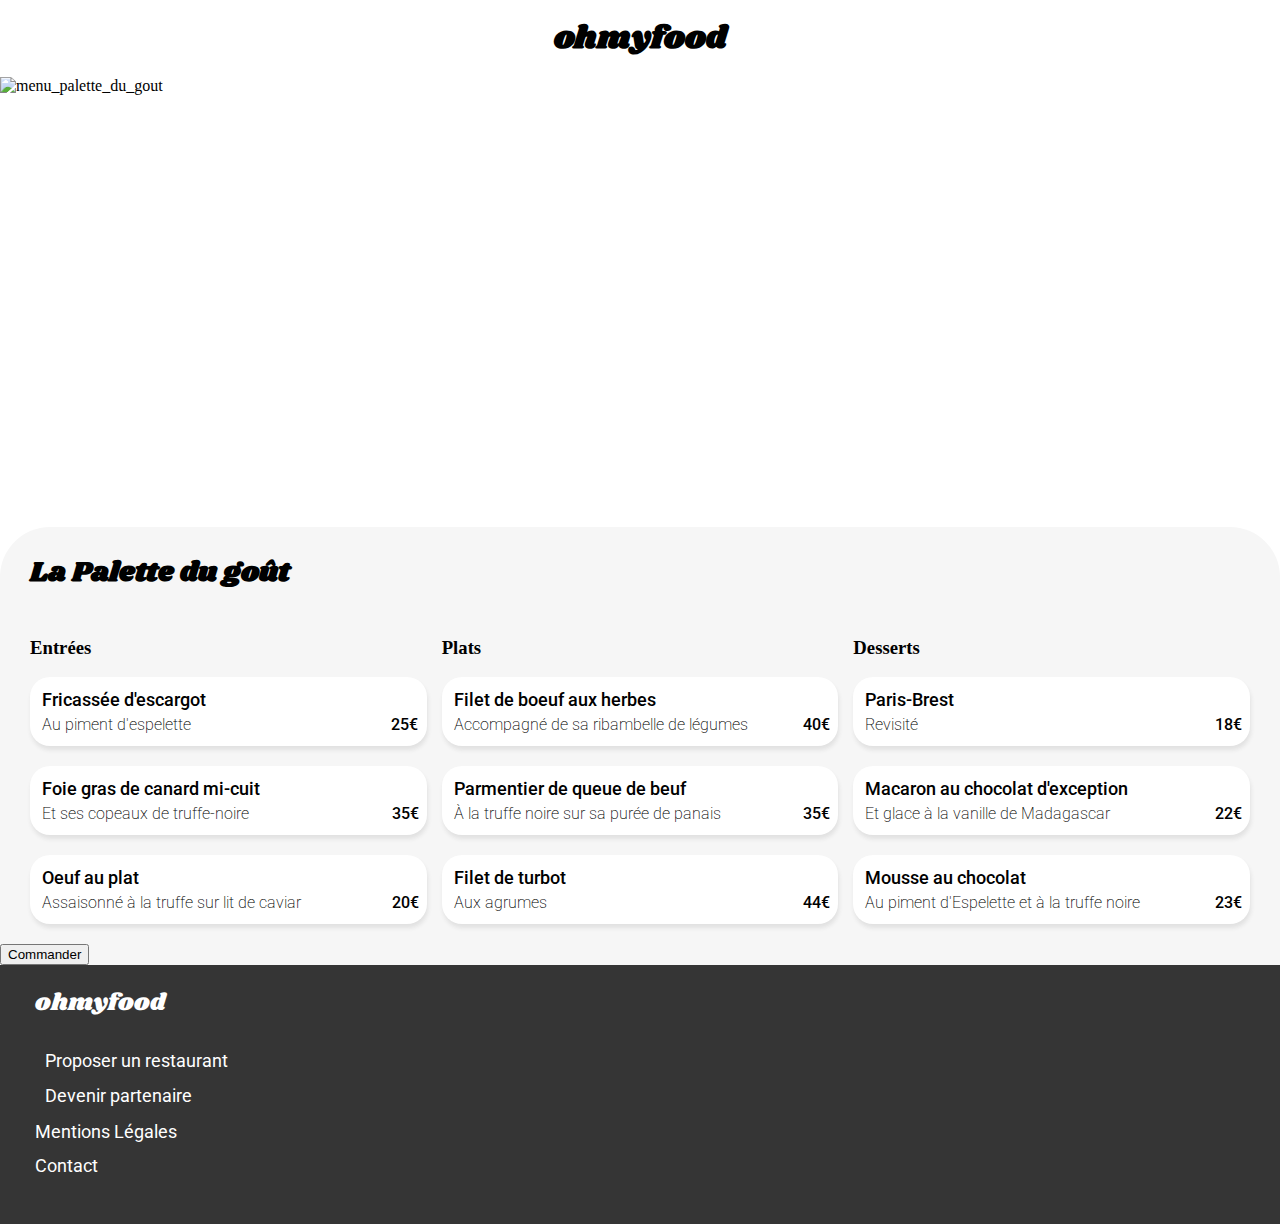
==== Restaurants/resto-1.html @ 44067fe1 "début contenu menu css" ====
<!DOCTYPE html>
<html lang="fr">
  <head>
    <meta charset="UTF-8" />
    <meta http-equiv="X-UA-Compatible" content="IE=edge" />
    <meta name="viewport" content="width=device-width, initial-scale=1.0" />
    <title>La Palette du goût</title>
    <link
      rel="stylesheet"
      href="css/normalized.
    css"
    />
    <script
      src="https://kit.fontawesome.com/e7a18a4fc8.js"
      crossorigin="anonymous"
    ></script>
    <link rel="stylesheet" href="../style.css" />
  </head>
  <body>
    <header class="header-resto">
      <i class="far fa-arrow-left"></i>
      <h1>ohmyfood</h1>
    </header>
    <main>
      <img
        src="../Images/menu_palette_du_gout.png"
        alt="menu_palette_du_gout"
      />
      <section class="cartes">
        <h2>La Palette du goût</h2>
        <i class="far fa-heart"></i>
        <i class="fas fa-heart"></i>
        <div class="cartes__menus">
          <article>
            <h3>Entrées</h3>
            <!-- Entrée 1 du restaurant -->
            <div class="menus__meal">
              <div class="meal-description">
                <h4>Fricassée d'escargot</h4>
                <p>Au piment d'espelette</p>
              </div>
              <p class="meal__price">25€</p>
              <div class="meal__addtocart">check</div>
            </div>
            <!-- Entrée 2 du restaurant -->
            <div class="menus__meal">
              <div class="meal-description">
                <h4>Foie gras de canard mi-cuit</h4>
                <p>Et ses copeaux de truffe-noire</p>
              </div>
              <p class="meal__price">35€</p>
            </div>
            <!-- Entrée 3 du restaurant -->
            <div class="menus__meal">
              <div class="meal-description">
                <h4>Oeuf au plat</h4>
                <p>Assaisonné à la truffe sur lit de caviar</p>
              </div>
              <p class="meal__price">20€</p>
            </div>
          </article>
          <article>
            <h3>Plats</h3>
            <!-- Plat 1 du restaurant -->
            <div class="menus__meal">
              <div class="meal-description">
                <h4>Filet de boeuf aux herbes</h4>
                <p>Accompagné de sa ribambelle de légumes</p>
              </div>
              <p class="meal__price">40€</p>
            </div>
            <!-- Plat 2 du restaurant -->
            <div class="menus__meal">
              <div class="meal-description">
                <h4>Parmentier de queue de beuf</h4>
                <p>À la truffe noire sur sa purée de panais</p>
              </div>
              <p class="meal__price">35€</p>
            </div>
            <!-- Plat 3 du restaurant -->
            <div class="menus__meal">
              <div class="meal-description">
                <h4>Filet de turbot</h4>
                <p>Aux agrumes</p>
              </div>
              <p class="meal__price">44€</p>
            </div>
          </article>
          <article>
            <h3>Desserts</h3>
            <!-- Dessert 1 du restaurant -->
            <div class="menus__meal">
              <div class="meal-description">
                <h4>Paris-Brest</h4>
                <p>Revisité</p>
              </div>
              <p class="meal__price">18€</p>
            </div>
            <!-- Dessert 2 du restaurant -->
            <div class="menus__meal">
              <div class="meal-description">
                <h4>Macaron au chocolat d'exception</h4>
                <p>Et glace à la vanille de Madagascar</p>
              </div>
              <p class="meal__price">22€</p>
            </div>
            <!-- Dessert 3 du restaurant -->
            <div class="menus__meal">
              <div class="meal-description">
                <h4>Mousse au chocolat</h4>
                <p>Au piment d'Espelette et à la truffe noire</p>
              </div>
              <p class="meal__price">23€</p>
            </div>
          </article>
        </div>
        <button>Commander</button>
      </section>
    </main>
    <footer>
      <h2>ohmyfood</h2>
      <p><i class="fas fa-utensils"></i>Proposer un restaurant</p>
      <p><i class="fas fa-hands-helping"></i>Devenir partenaire</p>
      <p>Mentions Légales</p>
      <p><a href="mailto:bastien_taieb70@yahoo.fr">Contact</a></p>
    </footer>
  </body>
</html>
---- style.css ----
@charset "UTF-8";
/* Couleurs principales */
/* CG pour Charte Graphique */
/* Nuances des couleurs principales*/
/* Mixin Font */
/* Mixin dégradés button */
/* Mixin zoom button */
/* Mixin Heart */
@import url("https://fonts.googleapis.com/css2?family=Shrikhand&display=swap");
@import url("https://fonts.googleapis.com/css2?family=Roboto:wght@100;300;400;500;700;900&display=swap");
*,
::before,
::after {
  box-sizing: border-box;
  -moz-box-sizing: border-box;
  -webkit-box-sizing: border-box;
}

body {
  margin: 0px;
}

#logo {
  font-family: "Shrikhand", cursive;
  text-align: center;
  margin: 12px 0px 12px 0px;
}

/* Couleurs principales */
/* CG pour Charte Graphique */
/* Nuances des couleurs principales*/
/* Mixin Font */
/* Mixin dégradés button */
/* Mixin zoom button */
/* Mixin Heart */
.reservation-step {
  padding: 0px 25px;
}
.reservation-step h2 {
  font-weight: 500;
  font-size: 25px;
  font-family: "Roboto", sans-serif;
}
.reservation-step .steps {
  counter-reset: tuto;
}
.reservation-step .steps ol {
  display: flex;
  flex-wrap: wrap;
  gap: 25px;
  -webkit-padding-start: 15px;
          padding-inline-start: 15px;
}
@media (max-width: 901px) {
  .reservation-step .steps ol {
    flex-direction: column;
  }
}
.reservation-step .steps li {
  position: relative;
  font-family: "Roboto", sans-serif;
  font-weight: 500;
  list-style-type: none;
  background-color: #f6f6f6;
  padding: 20px 25px;
  border-radius: 15px;
  box-shadow: 1px 4px 4px 0px rgba(50, 50, 50, 0.3);
  flex-grow: 1;
}
.reservation-step .steps li:hover {
  box-shadow: 1px 4px 6px 0px rgba(50, 50, 50, 0.3);
  background-color: #f9f9f9;
}
.reservation-step .steps li::before {
  content: "" counter(tuto);
  counter-increment: tuto;
  color: white;
  background-color: #9356dc;
  height: 25px;
  width: 25px;
  display: grid;
  place-items: center;
  border-radius: 50%;
  position: absolute;
  bottom: 16.5px;
  left: -12px;
}
.reservation-step .steps li:hover {
  transform: scale(1.02);
}
.reservation-step .steps li i.fas {
  margin-right: 15px;
  margin-left: 10px;
}
.reservation-step .steps li i.fa-store {
  color: #9356dc;
}

/* Couleurs principales */
/* CG pour Charte Graphique */
/* Nuances des couleurs principales*/
/* Mixin Font */
/* Mixin dégradés button */
/* Mixin zoom button */
/* Mixin Heart */
.header-main {
  display: flex;
  flex-direction: column;
}

#logo {
  font-family: "Shrikhand", cursive;
  text-align: center;
  margin: 12px 0px 12px 0px;
}

.city-search {
  display: flex;
  width: 100%;
  background-color: #e2e3e5;
  box-shadow: inset 0px 2px 3px 0px rgba(50, 50, 50, 0.25);
  padding: 12px 5px;
  justify-content: center;
}
.city-search form .input-city {
  text-align: center;
  background-color: #e2e3e5;
  border: none;
  font-family: "Roboto", sans-serif;
  font-weight: 500;
}
.city-search form ::-moz-placeholder {
  color: black;
  opacity: 0.8;
}
.city-search form :-ms-input-placeholder {
  color: black;
  opacity: 0.8;
}
.city-search form ::placeholder {
  color: black;
  opacity: 0.8;
}

.heading {
  display: flex;
  flex-direction: column;
  justify-content: center;
  align-items: center;
  background-color: #f2f3f3;
}
.heading h2 {
  font-weight: 500;
  font-size: 25px;
  font-family: "Roboto", sans-serif;
  flex-wrap: wrap;
  font-family: "Roboto", sans-serif;
  margin: 20px 80px;
  text-align: center;
}
.heading p {
  margin: 0px 30px 25px 30px;
  font-family: "Roboto", sans-serif;
  font-weight: 200;
  font-size: 18px;
  text-align: center;
}
.heading button {
  font-family: "Roboto", sans-serif;
  font-weight: 400;
  font-size: 16px;
  color: white;
  border: none;
  padding: 14px 27px;
  border-radius: 20px;
  box-shadow: 1px 4px 4px 0px rgba(50, 50, 50, 0.3);
  background: linear-gradient(#ff79da, #9356dc);
  margin-bottom: 50px;
  transition: transform 200ms;
}
.heading button:hover {
  background: linear-gradient(#ff88de, #9b63df);
  transform: scale(1.01);
}

.menu {
  background-color: #f2f3f3;
  padding: 0px 25px 60px 22px;
}
.menu h2 {
  font-weight: 500;
  font-size: 25px;
  font-family: "Roboto", sans-serif;
  padding-top: 40px;
}
.menu .menu__restaurants {
  display: grid;
  grid-template-columns: repeat(2, 1fr);
  gap: 30px;
}
@media (max-width: 767px) {
  .menu .menu__restaurants {
    grid-template-columns: repeat(1, 1fr);
  }
}
.menu .menu__restaurants a {
  text-decoration: none;
  color: black;
}
.menu .menu__restaurants .menu__card {
  width: 100%;
  transform: translateX(-38px);
}
.menu .menu__restaurants .menu__card figure {
  width: 100%;
  border-radius: 20px;
  background-color: white;
  box-shadow: 1px 4px 4px 0px rgba(50, 50, 50, 0.3);
}
.menu .menu__restaurants .menu__card figure:hover {
  transform: scale(1.02);
}
.menu .menu__restaurants .menu__card .new {
  position: relative;
}
.menu .menu__restaurants .menu__card .new::before {
  content: "Nouveau";
  position: absolute;
  height: 35px;
  width: 80px;
  background-color: #99e2d0;
  display: grid;
  place-items: center;
  top: 15px;
  right: 15px;
  font-family: "Roboto", sans-serif;
  font-weight: 500;
  color: #278870;
}
.menu .menu__restaurants .menu__card img {
  width: 100%;
  height: 200px;
  -o-object-fit: cover;
     object-fit: cover;
  border-radius: 20px 20px 0px 0px;
}
.menu .menu__restaurants .menu__card figcaption {
  position: relative;
}
.menu .menu__restaurants .menu__card figcaption p {
  font-family: "Roboto", sans-serif;
  padding-left: 10px;
  font-weight: 200;
  line-height: 150%;
  padding-bottom: 12px;
}
.menu .menu__restaurants .menu__card figcaption .fa-heart {
  position: absolute;
  right: 0px;
  margin: 18px;
  transform: translateY(-40px);
  top: 50%;
  font-size: 25px;
}
.menu .menu__restaurants .menu__card figcaption .fas {
  color: transparent;
  background-image: linear-gradient(#ff79da, #9356dc);
  background-clip: text;
  -webkit-background-clip: text;
  opacity: 0;
  transition: all 200ms ease-in-out;
}
.menu .menu__restaurants .menu__card figcaption .fas:hover {
  cursor: pointer;
  opacity: 1;
  transform: translateY(-40px) scale(1.1);
}

footer {
  background-color: #353535;
  padding-bottom: 50px;
}
footer h2 {
  padding: 20px 0px 15px 35px;
  margin: 0px;
  font-family: "Shrikhand", cursive;
  color: white;
  font-weight: 400;
}
footer p {
  padding-left: 35px;
  -webkit-margin-after: 0px;
          margin-block-end: 0px;
  font-family: "Roboto", sans-serif;
  color: white;
  font-weight: 400;
  font-size: 18px;
  line-height: 90%;
}
footer p a {
  text-decoration: none;
  color: white;
}
footer p .fas {
  color: white;
  margin-right: 10px;
  color: white;
}
footer p .fa-hands-helping {
  font-size: 13px;
}

/* Couleurs principales */
/* CG pour Charte Graphique */
/* Nuances des couleurs principales*/
/* Mixin Font */
/* Mixin dégradés button */
/* Mixin zoom button */
/* Mixin Heart */
.header-resto {
  display: flex;
  align-items: center;
}
.header-resto h1 {
  font-family: "Shrikhand", cursive;
  margin: 15px auto;
}
.header-resto .fa-arrow-left {
  font-weight: 600;
  font-size: 20px;
  position: absolute;
  left: 20px;
}

img {
  width: 100%;
  height: 55vh;
  -o-object-fit: cover;
     object-fit: cover;
  display: block;
}
@media (max-width: 767px) {
  img {
    height: 40vh;
  }
}

.cartes {
  background-color: #f6f6f6;
  border-radius: 50px 50px 0px 0px;
  position: relative;
  margin-top: -45px;
}
@media (max-width: 767px) {
  .cartes {
    margin-top: -80px;
  }
}
.cartes h2 {
  font-family: "Shrikhand", cursive;
  margin: 0px;
  padding: 25px 30px;
  font-size: 28px;
}
.cartes .fa-heart {
  position: absolute;
  right: 0px;
  margin: 18px;
  transform: translateY(10px);
  top: 0px;
  padding-right: 25px;
  font-size: 28px;
}
.cartes .fas {
  color: transparent;
  background-image: linear-gradient(#ff79da, #9356dc);
  background-clip: text;
  -webkit-background-clip: text;
  opacity: 0;
  transition: all 200ms ease-in-out;
}
.cartes .fas:hover {
  cursor: pointer;
  opacity: 1;
  transform: translateY(10px) scale(1.1);
}

.cartes .cartes__menus {
  display: grid;
  grid-template-columns: repeat(3, 1fr);
  gap: 15px;
  padding: 0px 30px;
}
.cartes .cartes__menus article .menus__meal {
  background-color: white;
  border-radius: 20px;
  display: flex;
  align-items: flex-start;
  margin-bottom: 20px;
  overflow: hidden;
  font-family: "Roboto", sans-serif;
  box-shadow: 1px 4px 4px 0px rgba(50, 50, 50, 0.1);
}
.cartes .cartes__menus article .menus__meal h4 {
  margin: 12px 0px 0px 12px;
  font-size: 18px;
  font-weight: 500;
}
.cartes .cartes__menus article .menus__meal p {
  margin: 5px 0px 12px 12px;
  font-weight: 200;
}
.cartes .cartes__menus article .menus__meal .meal__price {
  margin-left: auto;
  margin-top: auto;
  padding: 0px 8px 0px 0px;
  font-weight: 500;
}
.cartes .cartes__menus article .menus__meal .meal__addtocart {
  background-color: #99e2d0;
  border-radius: 0px 20px 20px 0px;
  padding-right: 30px;
  padding-top: 50px;
  margin-right: -80px;
  margin-left: 10px;
  transition: all 500ms ease-in-out;
}
.cartes .cartes__menus article .menus__meal:hover .meal__addtocart {
  margin-right: 0px;
}
@media (max-width: 767px) {
  .cartes .cartes__menus {
    grid-template-columns: repeat(1, 1fr);
  }
}/*# sourceMappingURL=style.css.map */
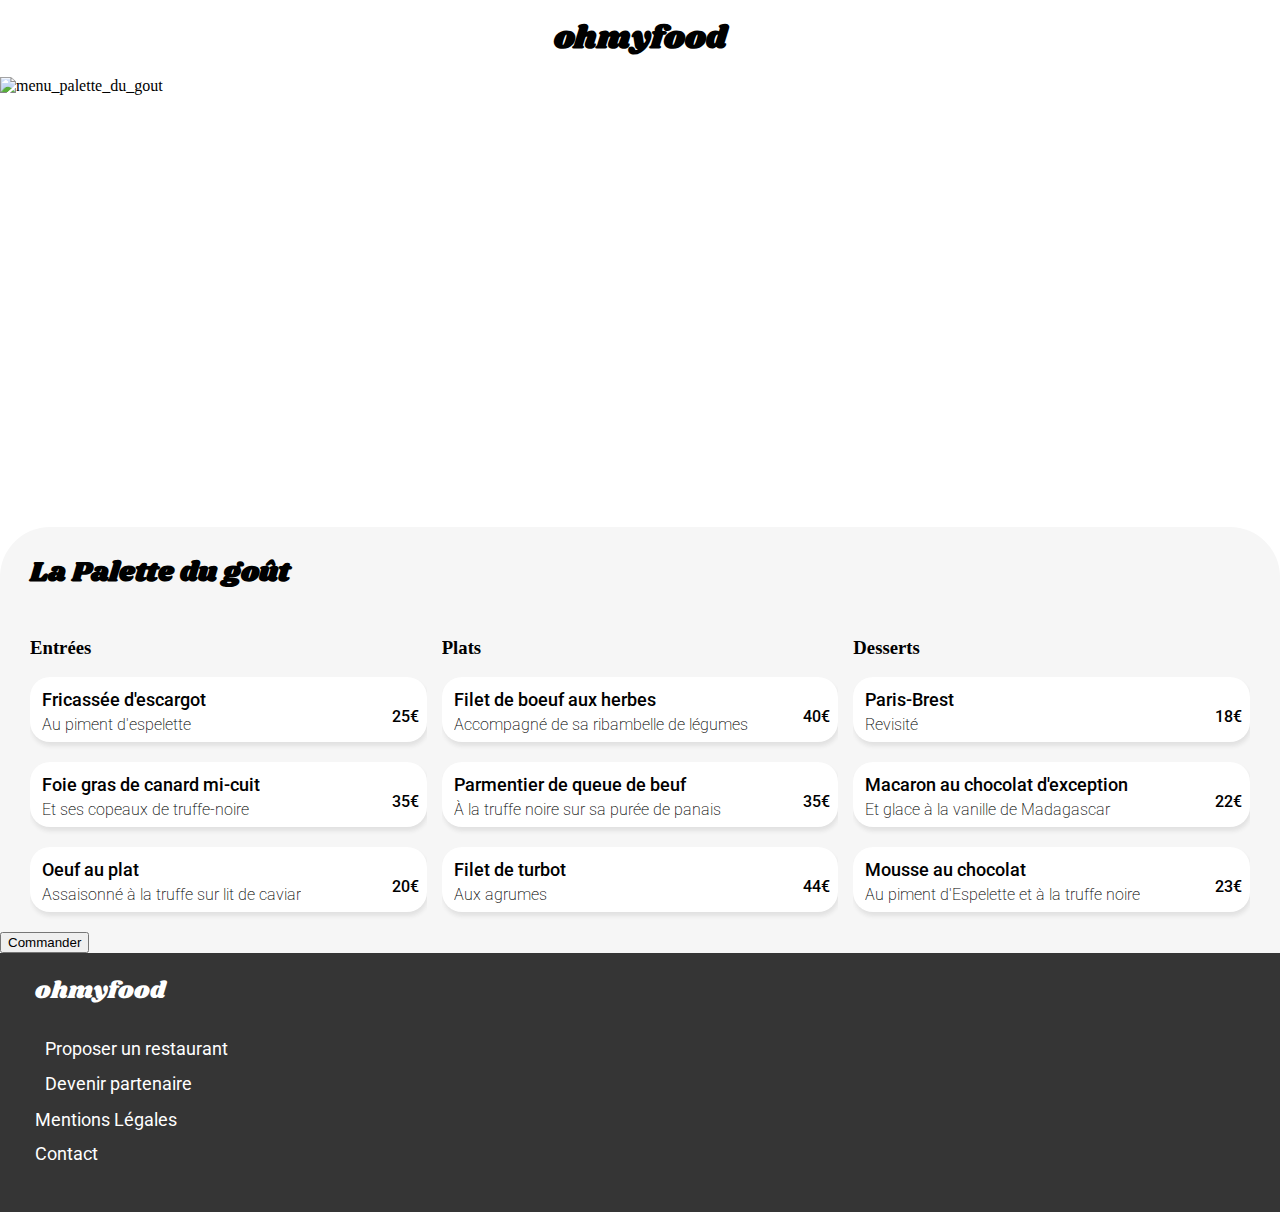
==== commit 7cebd15c: "premières animations des menus" ====
--- a/Restaurants/resto-1.html
+++ b/Restaurants/resto-1.html
@@ -29,7 +29,7 @@
       <section class="cartes">
         <h2>La Palette du goût</h2>
         <i class="far fa-heart"></i>
-        <i class="fas fa-heart"></i>
+        <i class="fas fa-heart empty_heart"></i>
         <div class="cartes__menus">
           <article>
             <h3>Entrées</h3>
@@ -40,7 +40,9 @@
                 <p>Au piment d'espelette</p>
               </div>
               <p class="meal__price">25€</p>
-              <div class="meal__addtocart">check</div>
+              <div class="meal__addtocart">
+                <i class="fas fa-check-circle"></i>
+              </div>
             </div>
             <!-- Entrée 2 du restaurant -->
             <div class="menus__meal">
@@ -49,6 +51,9 @@
                 <p>Et ses copeaux de truffe-noire</p>
               </div>
               <p class="meal__price">35€</p>
+              <div class="meal__addtocart">
+                <i class="fas fa-check-circle"></i>
+              </div>
             </div>
             <!-- Entrée 3 du restaurant -->
             <div class="menus__meal">
@@ -57,6 +62,9 @@
                 <p>Assaisonné à la truffe sur lit de caviar</p>
               </div>
               <p class="meal__price">20€</p>
+              <div class="meal__addtocart">
+                <i class="fas fa-check-circle"></i>
+              </div>
             </div>
           </article>
           <article>
@@ -68,6 +76,9 @@
                 <p>Accompagné de sa ribambelle de légumes</p>
               </div>
               <p class="meal__price">40€</p>
+              <div class="meal__addtocart">
+                <i class="fas fa-check-circle"></i>
+              </div>
             </div>
             <!-- Plat 2 du restaurant -->
             <div class="menus__meal">
@@ -76,6 +87,9 @@
                 <p>À la truffe noire sur sa purée de panais</p>
               </div>
               <p class="meal__price">35€</p>
+              <div class="meal__addtocart">
+                <i class="fas fa-check-circle"></i>
+              </div>
             </div>
             <!-- Plat 3 du restaurant -->
             <div class="menus__meal">
@@ -84,6 +98,9 @@
                 <p>Aux agrumes</p>
               </div>
               <p class="meal__price">44€</p>
+              <div class="meal__addtocart">
+                <i class="fas fa-check-circle"></i>
+              </div>
             </div>
           </article>
           <article>
@@ -95,6 +112,9 @@
                 <p>Revisité</p>
               </div>
               <p class="meal__price">18€</p>
+              <div class="meal__addtocart">
+                <i class="fas fa-check-circle"></i>
+              </div>
             </div>
             <!-- Dessert 2 du restaurant -->
             <div class="menus__meal">
@@ -103,6 +123,9 @@
                 <p>Et glace à la vanille de Madagascar</p>
               </div>
               <p class="meal__price">22€</p>
+              <div class="meal__addtocart">
+                <i class="fas fa-check-circle"></i>
+              </div>
             </div>
             <!-- Dessert 3 du restaurant -->
             <div class="menus__meal">
@@ -111,6 +134,9 @@
                 <p>Au piment d'Espelette et à la truffe noire</p>
               </div>
               <p class="meal__price">23€</p>
+              <div class="meal__addtocart">
+                <i class="fas fa-check-circle"></i>
+              </div>
             </div>
           </article>
         </div>
--- a/style.css
+++ b/style.css
@@ -6,6 +6,7 @@
 /* Mixin dégradés button */
 /* Mixin zoom button */
 /* Mixin Heart */
+/* Keyframes animation */
 @import url("https://fonts.googleapis.com/css2?family=Shrikhand&display=swap");
 @import url("https://fonts.googleapis.com/css2?family=Roboto:wght@100;300;400;500;700;900&display=swap");
 *,
@@ -33,6 +34,7 @@
 /* Mixin dégradés button */
 /* Mixin zoom button */
 /* Mixin Heart */
+/* Keyframes animation */
 .reservation-step {
   padding: 0px 25px;
 }
@@ -103,6 +105,7 @@
 /* Mixin dégradés button */
 /* Mixin zoom button */
 /* Mixin Heart */
+/* Keyframes animation */
 .header-main {
   display: flex;
   flex-direction: column;
@@ -317,6 +320,7 @@
 /* Mixin dégradés button */
 /* Mixin zoom button */
 /* Mixin Heart */
+/* Keyframes animation */
 .header-resto {
   display: flex;
   align-items: center;
@@ -371,7 +375,7 @@
   padding-right: 25px;
   font-size: 28px;
 }
-.cartes .fas {
+.cartes .empty_heart {
   color: transparent;
   background-image: linear-gradient(#ff79da, #9356dc);
   background-clip: text;
@@ -379,10 +383,10 @@
   opacity: 0;
   transition: all 200ms ease-in-out;
 }
-.cartes .fas:hover {
+.cartes .empty_heart:hover {
   cursor: pointer;
   opacity: 1;
-  transform: translateY(10px) scale(1.1);
+  transform: translateY(10px) scale(1.01);
 }
 
 .cartes .cartes__menus {
@@ -391,24 +395,41 @@
   gap: 15px;
   padding: 0px 30px;
 }
+.cartes .cartes__menus article {
+  overflow: hidden;
+}
 .cartes .cartes__menus article .menus__meal {
   background-color: white;
   border-radius: 20px;
   display: flex;
   align-items: flex-start;
   margin-bottom: 20px;
+  margin-right: 0px;
+  white-space: nowrap;
   overflow: hidden;
   font-family: "Roboto", sans-serif;
   box-shadow: 1px 4px 4px 0px rgba(50, 50, 50, 0.1);
 }
-.cartes .cartes__menus article .menus__meal h4 {
+.cartes .cartes__menus article .menus__meal:hover {
+  cursor: pointer;
+}
+.cartes .cartes__menus article .menus__meal .meal-description {
+  overflow: hidden;
+}
+.cartes .cartes__menus article .menus__meal .meal-description h4 {
   margin: 12px 0px 0px 12px;
   font-size: 18px;
   font-weight: 500;
-}
-.cartes .cartes__menus article .menus__meal p {
-  margin: 5px 0px 12px 12px;
+  overflow: hidden;
+  white-space: nowrap;
+  text-overflow: ellipsis;
+}
+.cartes .cartes__menus article .menus__meal .meal-description p {
+  margin: 5px 0px 8px 12px;
   font-weight: 200;
+  overflow: hidden;
+  white-space: nowrap;
+  text-overflow: ellipsis;
 }
 .cartes .cartes__menus article .menus__meal .meal__price {
   margin-left: auto;
@@ -418,15 +439,44 @@
 }
 .cartes .cartes__menus article .menus__meal .meal__addtocart {
   background-color: #99e2d0;
+  display: flex;
+  flex-shrink: 0;
+  overflow: hidden;
   border-radius: 0px 20px 20px 0px;
-  padding-right: 30px;
-  padding-top: 50px;
+  height: 65px;
+  width: 50px;
   margin-right: -80px;
-  margin-left: 10px;
+  margin-left: 30px;
   transition: all 500ms ease-in-out;
+  justify-content: center;
+  align-items: center;
+}
+.cartes .cartes__menus article .menus__meal .meal__addtocart .fa-check-circle {
+  color: white;
+  font-size: 20px;
 }
 .cartes .cartes__menus article .menus__meal:hover .meal__addtocart {
   margin-right: 0px;
+}
+.cartes .cartes__menus article .menus__meal:hover .fa-check-circle {
+  -webkit-animation: spin 800ms ease-in-out;
+          animation: spin 800ms ease-in-out;
+}
+@-webkit-keyframes spin {
+  0% {
+    transform: rotate(-300deg);
+  }
+  100% {
+    transform: rotate(0);
+  }
+}
+@keyframes spin {
+  0% {
+    transform: rotate(-300deg);
+  }
+  100% {
+    transform: rotate(0);
+  }
 }
 @media (max-width: 767px) {
   .cartes .cartes__menus {
